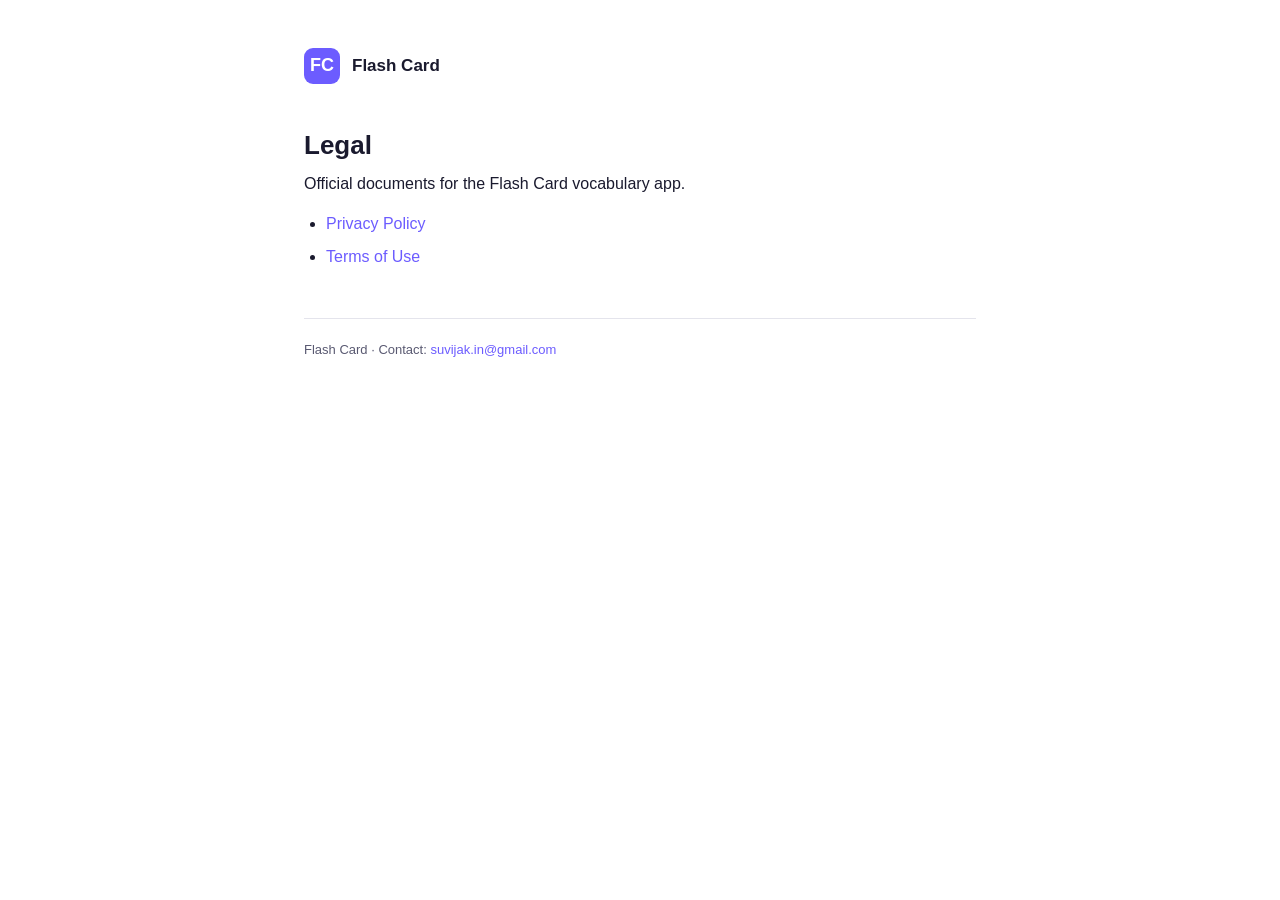
==== index.html @ a39676ea "Add Flash Card privacy policy and terms of use pages" ====
<!doctype html>
<html lang="en">
<head>
<meta charset="utf-8" />
<meta name="viewport" content="width=device-width, initial-scale=1" />
<title>Flash Card — Legal</title>
<link rel="stylesheet" href="style.css" />
</head>
<body>
<div class="wrap">
  <header class="top">
    <div class="logo">FC</div>
    <div class="name">Flash Card</div>
  </header>

  <h1>Legal</h1>
  <p>Official documents for the Flash Card vocabulary app.</p>

  <ul>
    <li><a href="privacy-policy.html">Privacy Policy</a></li>
    <li><a href="terms-of-use.html">Terms of Use</a></li>
  </ul>

  <footer>Flash Card · Contact: <a href="mailto:suvijak.in@gmail.com">suvijak.in@gmail.com</a></footer>
</div>
</body>
</html>
---- style.css ----
:root {
  --bg: #ffffff;
  --text: #1a1a2e;
  --text-muted: #5a5a72;
  --border: #e4e4ec;
  --surface: #f7f7fb;
  --accent: #6c5cff;
  --warn-bg: #fff8e6;
  --warn-border: #f0d78c;
}
@media (prefers-color-scheme: dark) {
  :root {
    --bg: #0f0f17;
    --text: #eaeaf4;
    --text-muted: #a3a3b8;
    --border: #26263a;
    --surface: #181824;
    --accent: #9b8cff;
    --warn-bg: #2a2410;
    --warn-border: #5c4d1a;
  }
}
* { box-sizing: border-box; }
body {
  margin: 0;
  background: var(--bg);
  color: var(--text);
  font-family: -apple-system, BlinkMacSystemFont, "Segoe UI", Roboto, Helvetica, Arial, sans-serif;
  line-height: 1.65;
}
.wrap {
  max-width: 720px;
  margin: 0 auto;
  padding: 48px 24px 80px;
}
header.top {
  display: flex;
  align-items: center;
  gap: 12px;
  margin-bottom: 40px;
}
header.top .logo {
  width: 36px; height: 36px;
  border-radius: 9px;
  background: var(--accent);
  display: flex; align-items: center; justify-content: center;
  color: white; font-weight: 800; font-size: 18px;
  flex-shrink: 0;
}
header.top .name { font-weight: 700; font-size: 17px; }
h1 { font-size: 26px; font-weight: 800; margin: 0 0 4px; }
.meta { color: var(--text-muted); font-size: 14px; margin: 2px 0; }
.meta strong { color: var(--text); }
.warn {
  background: var(--warn-bg);
  border: 1px solid var(--warn-border);
  border-radius: 10px;
  padding: 14px 16px;
  font-size: 14px;
  margin: 20px 0 28px;
}
h2 { font-size: 19px; font-weight: 700; margin: 36px 0 12px; }
h3 { font-size: 16px; font-weight: 700; margin: 24px 0 8px; }
p { margin: 0 0 14px; }
ul, ol { margin: 0 0 14px; padding-left: 22px; }
li { margin-bottom: 6px; }
a { color: var(--accent); text-decoration: none; }
a:hover { text-decoration: underline; }
table {
  width: 100%;
  border-collapse: collapse;
  margin: 16px 0;
  font-size: 14px;
}
th, td {
  text-align: left;
  padding: 8px 10px;
  border-bottom: 1px solid var(--border);
  vertical-align: top;
}
th { color: var(--text-muted); font-weight: 600; }
hr { border: none; border-top: 1px solid var(--border); margin: 28px 0; }
.nav-links {
  display: flex; gap: 16px; margin-bottom: 8px; font-size: 14px;
}
footer {
  margin-top: 48px;
  padding-top: 20px;
  border-top: 1px solid var(--border);
  color: var(--text-muted);
  font-size: 13px;
}
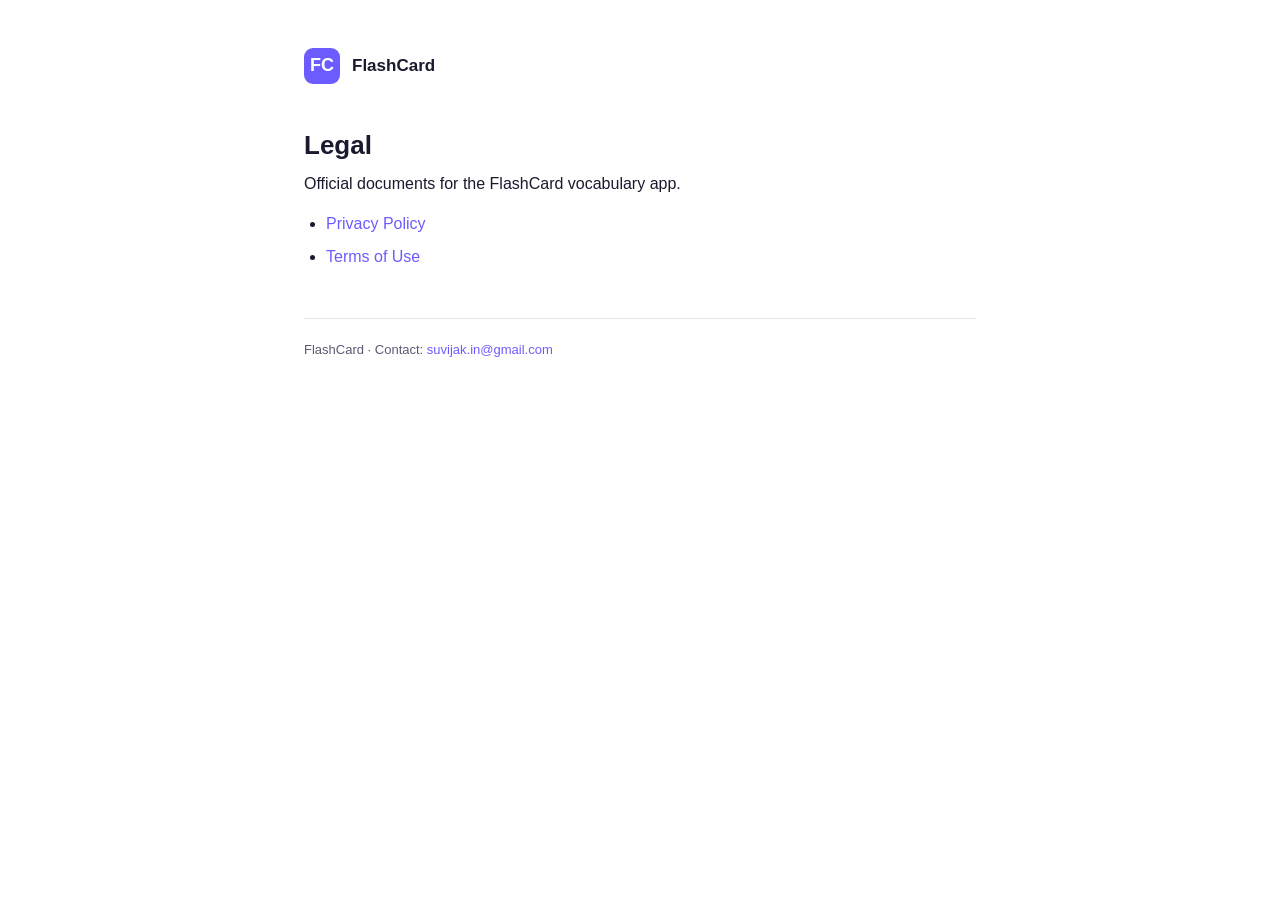
==== commit 226ce941: "Remove "Not legal advice" notice and rebrand to FlashCard The disclaimer was an internal note to the" ====
--- a/index.html
+++ b/index.html
@@ -3,25 +3,25 @@
 <head>
 <meta charset="utf-8" />
 <meta name="viewport" content="width=device-width, initial-scale=1" />
-<title>Flash Card — Legal</title>
+<title>FlashCard — Legal</title>
 <link rel="stylesheet" href="style.css" />
 </head>
 <body>
 <div class="wrap">
   <header class="top">
     <div class="logo">FC</div>
-    <div class="name">Flash Card</div>
+    <div class="name">FlashCard</div>
   </header>
 
   <h1>Legal</h1>
-  <p>Official documents for the Flash Card vocabulary app.</p>
+  <p>Official documents for the FlashCard vocabulary app.</p>
 
   <ul>
     <li><a href="privacy-policy.html">Privacy Policy</a></li>
     <li><a href="terms-of-use.html">Terms of Use</a></li>
   </ul>
 
-  <footer>Flash Card · Contact: <a href="mailto:suvijak.in@gmail.com">suvijak.in@gmail.com</a></footer>
+  <footer>FlashCard · Contact: <a href="mailto:suvijak.in@gmail.com">suvijak.in@gmail.com</a></footer>
 </div>
 </body>
 </html>
